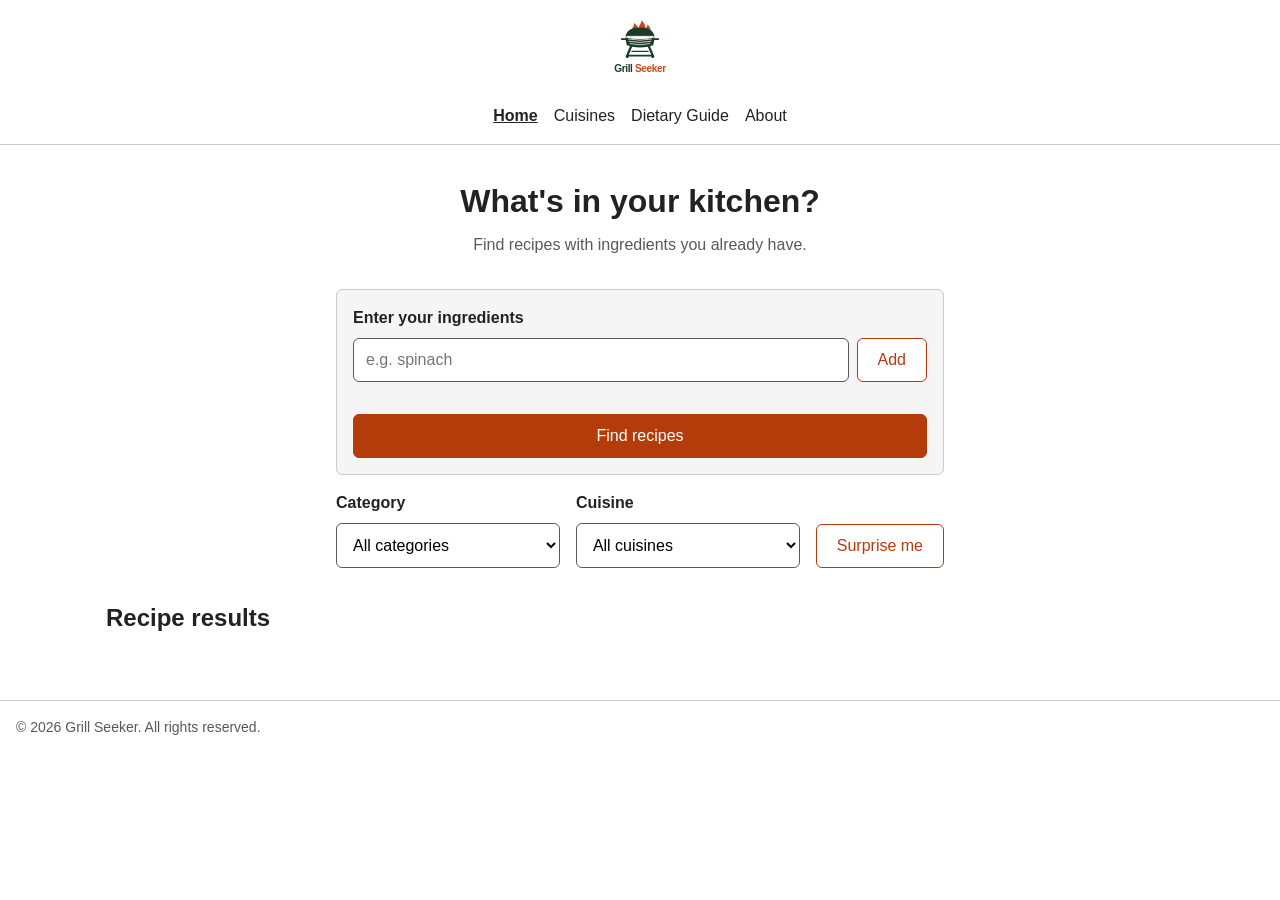
==== index.html @ 00606ddc "updated ingredient placeholder to a single example" ====
<!DOCTYPE html>
<html lang="en">
<head>
    <meta charset="UTF-8">
    <meta name="viewport" content="width=device-width, initial-scale=1.0">
    <meta name="description" content="Find recipes using the ingredients you already have.">
    <title>Grill Seeker | Find recipes from your ingredients</title>
    <link rel="stylesheet" href="assets/css/style.css">
</head>
<body>

    <!-- HEADER: logo and main navigation -->
    <header class="site-header">
        <button class="menu-toggle" aria-expanded="false" aria-controls="main-nav">Menu</button>
        <a href="index.html" class="logo">
    <img src="assets/images/grill-seeker-logo.svg" alt="Grill Seeker - go to homepage">
</a>
        <nav id="main-nav" class="main-nav" aria-label="Main navigation">
            <ul>
                <li><a href="index.html" aria-current="page">Home</a></li>
                <li><a href="cuisines.html">Cuisines</a></li>
                <li><a href="dietary-guide.html">Dietary Guide</a></li>
                <li><a href="about.html">About</a></li>
            </ul>
        </nav>
    </header>

    <main>

        <!-- HERO: heading and short explanation -->
        <section class="hero">
            <h1>What's in your kitchen?</h1>
            <p>Find recipes with ingredients you already have.</p>
        </section>

        <!-- SEARCH: ingredient form -->
        <section class="search">
            <form id="ingredient-form" novalidate>
                <label for="ingredient-input">Enter your ingredients</label>
                <div class="input-row">
                    <input type="text" id="ingredient-input" placeholder="e.g. spinach">
                    <button type="submit">Add</button>
                </div>

                <!-- Error message for empty or invalid input -->
                <p id="ingredient-error" class="error-message" role="alert" hidden></p>

                <!-- Ingredient tags will be added here by JavaScript -->
                <ul id="ingredient-list" class="ingredient-list"></ul>

                <button type="button" id="find-recipes">Find recipes</button>
            </form>
        </section>

        <!-- FILTERS: category, cuisine and random recipe -->
        <section class="filters">
            <div>
                <label for="category-filter">Category</label>
                <select id="category-filter">
                    <option value="">All categories</option>
                </select>
            </div>
            <div>
                <label for="cuisine-filter">Cuisine</label>
                <select id="cuisine-filter">
                    <option value="">All cuisines</option>
                </select>
            </div>
            <button type="button" id="surprise-me">Surprise me</button>
        </section>

        <!-- RESULTS: recipe cards will be added here by JavaScript -->
        <section class="results">
            <h2>Recipe results</h2>
            <p id="results-status" role="status"></p>
            <div id="results-grid" class="results-grid"></div>
        </section>

    </main>

    <!-- FOOTER -->
    <footer class="site-footer">
        <p>&copy; 2026 Grill Seeker. All rights reserved.</p>
    </footer>

    <!-- JavaScript, linked at the bottom of the body -->
    <script src="assets/js/script.js"></script>

</body>
</html>
---- assets/css/style.css ----
/* ==========================================================================
   Grill Seeker - main stylesheet
   ========================================================================== */

/* ---------- Design tokens: colours, fonts and spacing in one place ---------- */
:root {
    --colour-text: #222222;
    --colour-text-light: #595959;
    --colour-background: #ffffff;
    --colour-surface: #f5f5f5;
    --colour-border: #cccccc;
    --colour-accent: #b43c0a;       /* buttons: passes contrast with white text */
    --colour-accent-dark: #8f2e07;  /* hover state */
    --colour-error: #b00020;

    --font-main: Arial, Helvetica, sans-serif;
    --space-small: 0.5rem;
    --space-medium: 1rem;
    --space-large: 2rem;
    --radius: 6px;
}

/* ---------- Base styles ---------- */
*,
*::before,
*::after {
    box-sizing: border-box;
}

body {
    margin: 0;
    font-family: var(--font-main);
    line-height: 1.5;
    color: var(--colour-text);
    background-color: var(--colour-background);
}

/* Clear keyboard focus outline for accessibility */
a:focus-visible,
button:focus-visible,
input:focus-visible,
select:focus-visible {
    outline: 3px solid var(--colour-accent);
    outline-offset: 2px;
}

/* ---------- Header and navigation ---------- */
.site-header {
    padding: var(--space-medium);
    border-bottom: 1px solid var(--colour-border);
    text-align: center;
}

.logo {
    font-size: 1.5rem;
    font-weight: bold;
    color: var(--colour-text);
    text-decoration: none;
}

/* Logo image size */
.logo img {
    display: block;
    height: 80px;
    width: auto;
    margin: 0 auto;
}

.main-nav ul {
    display: flex;
    flex-wrap: wrap;
    justify-content: center;
    gap: var(--space-medium);
    margin: var(--space-small) 0 0;
    padding: 0;
    list-style: none;
}

.main-nav a {
    color: var(--colour-text);
    text-decoration: none;
}

.main-nav a:hover {
    text-decoration: underline;
}

/* Underline the page the user is currently on */
.main-nav a[aria-current="page"] {
    text-decoration: underline;
    font-weight: bold;
}

/* Menu button is hidden until the JavaScript for it is written */
.menu-toggle {
    display: none;
}

/* ---------- Hero ---------- */
.hero {
    padding: var(--space-large) var(--space-medium) var(--space-medium);
    text-align: center;
}

.hero h1 {
    margin: 0 0 var(--space-small);
    font-size: 2rem;
}

.hero p {
    margin: 0;
    color: var(--colour-text-light);
}

/* ---------- Ingredient search form ---------- */
.search {
    max-width: 640px;
    margin: 0 auto;
    padding: var(--space-medium);
}

.search form {
    padding: var(--space-medium);
    background-color: var(--colour-surface);
    border: 1px solid var(--colour-border);
    border-radius: var(--radius);
}

label {
    display: block;
    margin-bottom: var(--space-small);
    font-weight: bold;
}

.input-row {
    display: flex;
    gap: var(--space-small);
}

input[type="text"],
select {
    width: 100%;
    padding: 0.75rem;
    font-size: 1rem;
    font-family: inherit;
    border: 1px solid var(--colour-text-light);
    border-radius: var(--radius);
    background-color: var(--colour-background);
}

/* ---------- Buttons ---------- */
button {
    padding: 0.75rem 1.25rem;
    font-size: 1rem;
    font-family: inherit;
    cursor: pointer;
    border: 1px solid var(--colour-accent);
    border-radius: var(--radius);
    background-color: var(--colour-background);
    color: var(--colour-accent);
}

#find-recipes {
    width: 100%;
    margin-top: var(--space-medium);
    background-color: var(--colour-accent);
    color: #ffffff;
}

#find-recipes:hover {
    background-color: var(--colour-accent-dark);
}

/* ---------- Messages ---------- */
.error-message {
    margin: var(--space-small) 0 0;
    color: var(--colour-error);
    font-weight: bold;
}
/* ---------- Ingredient tags (added by JavaScript) ---------- */
.ingredient-list {
    display: flex;
    flex-wrap: wrap;
    gap: var(--space-small);
    margin: var(--space-medium) 0 0;
    padding: 0;
    list-style: none;
}

.ingredient-tag {
    display: inline-flex;
    align-items: center;
    gap: var(--space-small);
    padding: 0.25rem 0.5rem;
    background-color: var(--colour-background);
    border: 1px solid var(--colour-border);
    border-radius: var(--radius);
}

/* Small remove (x) button inside each tag */
.ingredient-tag button {
    padding: 0 0.4rem;
    border: none;
    background: none;
    font-size: 1.25rem;
    line-height: 1;
    color: var(--colour-text);
}
/* ---------- Ingredient tags (added by JavaScript) ---------- */
.ingredient-list {
    display: flex;
    flex-wrap: wrap;
    gap: var(--space-small);
    margin: var(--space-medium) 0 0;
    padding: 0;
    list-style: none;
}

.ingredient-tag {
    display: inline-flex;
    align-items: center;
    gap: var(--space-small);
    padding: 0.25rem 0.5rem;
    background-color: var(--colour-background);
    border: 1px solid var(--colour-border);
    border-radius: var(--radius);
}

/* Small remove (x) button inside each tag */
.ingredient-tag button {
    padding: 0 0.4rem;
    border: none;
    background: none;
    font-size: 1.25rem;
    line-height: 1;
    color: var(--colour-text);
}
/* ---------- Filters ---------- */
.filters {
    display: grid;
    gap: var(--space-medium);
    max-width: 640px;
    margin: 0 auto;
    padding: 0 var(--space-medium) var(--space-medium);
}
/* ---------- Results ---------- */
.results {
    max-width: 1100px;
    margin: 0 auto;
    padding: var(--space-medium);
}

.results h2 {
    margin: 0 0 var(--space-small);
}

#results-status {
    margin: 0 0 var(--space-medium);
    color: var(--colour-text-light);
}

/* One column on small screens; more columns are added in media queries */
.results-grid {
    display: grid;
    gap: var(--space-medium);
}
/* ---------- Recipe cards (created by JavaScript) ---------- */
.recipe-card {
    display: flex;
    flex-direction: column;
    background-color: var(--colour-background);
    border: 1px solid var(--colour-border);
    border-radius: var(--radius);
    overflow: hidden;
}

.recipe-card img {
    display: block;
    width: 100%;
    height: 200px;
    object-fit: cover;
    background-color: var(--colour-surface);
}

.recipe-card-body {
    display: flex;
    flex-direction: column;
    flex-grow: 1;
    gap: var(--space-small);
    padding: var(--space-medium);
}

.recipe-card h3 {
    margin: 0;
    font-size: 1.125rem;
}

/* Pushes the button to the bottom so all cards line up */
.recipe-card button {
    margin-top: auto;
}
/* ---------- Footer ---------- */
.site-footer {
    margin-top: var(--space-large);
    padding: var(--space-medium);
    border-top: 1px solid var(--colour-border);
    color: var(--colour-text-light);
    font-size: 0.875rem;
}

.site-footer p {
    margin: 0;
}
/* ==========================================================================
   Tablet layout (768px and up)
   ========================================================================== */
@media (min-width: 768px) {

    /* Category, Cuisine and Surprise me sit on one row */
    .filters {
        grid-template-columns: 1fr 1fr auto;
        align-items: end;
    }

    /* Recipe cards in two columns */
    .results-grid {
        grid-template-columns: repeat(2, 1fr);
    }
}
/* ==========================================================================
   Desktop layout (1024px and up)
   ========================================================================== */
@media (min-width: 1024px) {

    /* Recipe cards in three columns */
    .results-grid {
        grid-template-columns: repeat(3, 1fr);
    }
}
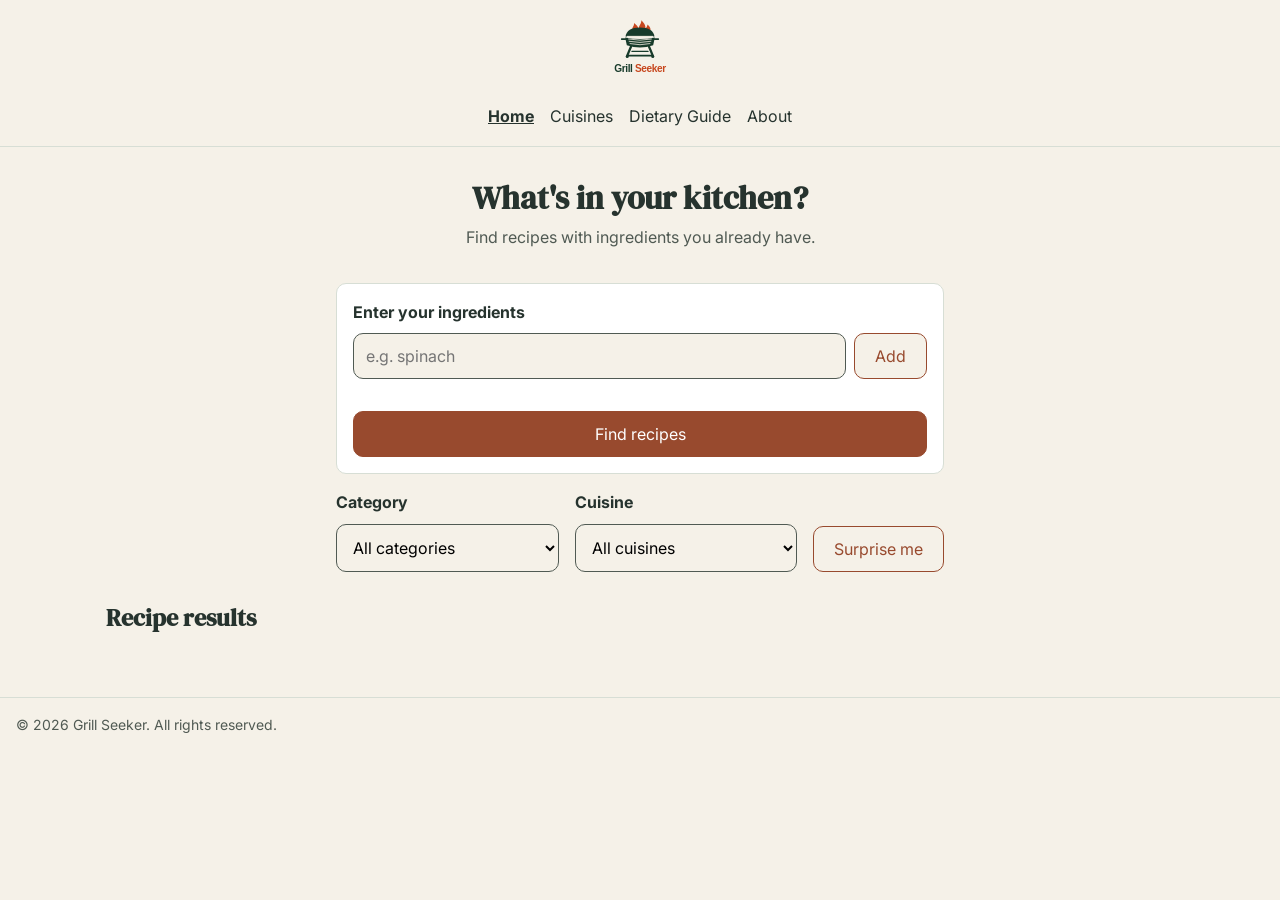
==== commit 5e71980b: "Added google api for font style" ====
--- a/index.html
+++ b/index.html
@@ -5,6 +5,9 @@
     <meta name="viewport" content="width=device-width, initial-scale=1.0">
     <meta name="description" content="Find recipes using the ingredients you already have.">
     <title>Grill Seeker | Find recipes from your ingredients</title>
+    <link rel="preconnect" href="https://fonts.googleapis.com">
+    <link rel="preconnect" href="https://fonts.gstatic.com" crossorigin>
+    <link href="https://fonts.googleapis.com/css2?family=DM+Serif+Display&family=Inter:wght@400;700&display=swap" rel="stylesheet">
     <link rel="stylesheet" href="assets/css/style.css">
 </head>
 <body>
@@ -54,16 +57,32 @@
 
         <!-- FILTERS: category, cuisine and random recipe -->
         <section class="filters">
-            <div>
+                        <div>
                 <label for="category-filter">Category</label>
                 <select id="category-filter">
                     <option value="">All categories</option>
+                    <option value="main course">Main course</option>
+                    <option value="side dish">Side dish</option>
+                    <option value="appetizer">Starter</option>
+                    <option value="soup">Soup</option>
+                    <option value="salad">Salad</option>
+                    <option value="breakfast">Breakfast</option>
+                    <option value="snack">Snack</option>
+                    <option value="dessert">Dessert</option>
                 </select>
             </div>
             <div>
                 <label for="cuisine-filter">Cuisine</label>
                 <select id="cuisine-filter">
                     <option value="">All cuisines</option>
+                    <option value="italian">Italian</option>
+                    <option value="japanese">Japanese</option>
+                    <option value="mexican">Mexican</option>
+                    <option value="indian">Indian</option>
+                    <option value="thai">Thai</option>
+                    <option value="french">French</option>
+                    <option value="chinese">Chinese</option>
+                    <option value="greek">Greek</option>
                 </select>
             </div>
             <button type="button" id="surprise-me">Surprise me</button>
@@ -84,6 +103,7 @@
     </footer>
 
     <!-- JavaScript, linked at the bottom of the body -->
+    <script src="assets/js/menu.js"></script>
     <script src="assets/js/script.js"></script>
 
 </body>
--- a/assets/css/style.css
+++ b/assets/css/style.css
@@ -4,20 +4,44 @@
 
 /* ---------- Design tokens: colours, fonts and spacing in one place ---------- */
 :root {
-    --colour-text: #222222;
-    --colour-text-light: #595959;
-    --colour-background: #ffffff;
-    --colour-surface: #f5f5f5;
-    --colour-border: #cccccc;
-    --colour-accent: #b43c0a;       /* buttons: passes contrast with white text */
-    --colour-accent-dark: #8f2e07;  /* hover state */
-    --colour-error: #b00020;
-
-    --font-main: Arial, Helvetica, sans-serif;
-    --space-small: 0.5rem;
-    --space-medium: 1rem;
-    --space-large: 2rem;
-    --radius: 6px;
+   /* BRAND COLOURS */
+   --colour-primary: #315b46;
+   --colour-primary-dark: #26332e;
+   --colour-accent: #984a2e;
+   --colour-accent-dark: #783921;
+
+   /*text*/
+   --colour-text: #26332e;
+   --colour-text-light: #505a53;
+
+   /*backgrounds*/
+   --colour-background: #f5f1e8;
+   --colour-surface: #ffffff;
+   --colour-surface-alt: #dce5da;
+
+   /*borders*/
+   --colour-border: #d7ded5;
+
+   /*status*/
+   --colour-error: #b00020;
+   --colour-success: #245c3a;
+
+   /*fonts*/
+   --font-main: 'inter', Arial, sans-serif;
+   --font-heading: 'DM Serif Display', Georgia, serif;
+
+   /*spacing*/
+   --space-small: 0.5rem;
+   --space-medium:1rem;
+   --space-large: 2rem;
+   --space-xl: 3rem;
+   
+   /*shapes*/
+   --radius:10px;
+   --radius-large: 14px;
+
+   /*shadows*/
+   --shadow-card: 0 4px 14px rgba(38, 51, 46, 0.07);
 }
 
 /* ---------- Base styles ---------- */
@@ -30,18 +54,27 @@
 body {
     margin: 0;
     font-family: var(--font-main);
-    line-height: 1.5;
+    line-height: 1.6;
     color: var(--colour-text);
     background-color: var(--colour-background);
+}
+
+h1,
+h2,
+h3 {
+    color: var(--colour-text);
+    font-family: var(--font-heading);
+    line-height: 1.2;
 }
 
 /* Clear keyboard focus outline for accessibility */
 a:focus-visible,
 button:focus-visible,
 input:focus-visible,
-select:focus-visible {
+select:focus-visible,
+textarea:focus-visible {
     outline: 3px solid var(--colour-accent);
-    outline-offset: 2px;
+    outline-offset: 3px;
 }
 
 /* ---------- Header and navigation ---------- */
@@ -91,9 +124,24 @@
     font-weight: bold;
 }
 
-/* Menu button is hidden until the JavaScript for it is written */
+/* ---------- Mobile menu (collapsed until the Menu button is used) ---------- */
+.site-header {
+    position: relative;
+}
+
 .menu-toggle {
+    position: absolute;
+    top: var(--space-medium);
+    left: var(--space-medium);
+    padding: 0.5rem 0.75rem;
+}
+
+.main-nav {
     display: none;
+}
+
+.main-nav.is-open {
+    display: block;
 }
 
 /* ---------- Hero ---------- */
@@ -164,7 +212,7 @@
     width: 100%;
     margin-top: var(--space-medium);
     background-color: var(--colour-accent);
-    color: #ffffff;
+    color: var(--colour-surface);
 }
 
 #find-recipes:hover {
@@ -177,6 +225,7 @@
     color: var(--colour-error);
     font-weight: bold;
 }
+
 /* ---------- Ingredient tags (added by JavaScript) ---------- */
 .ingredient-list {
     display: flex;
@@ -206,35 +255,7 @@
     line-height: 1;
     color: var(--colour-text);
 }
-/* ---------- Ingredient tags (added by JavaScript) ---------- */
-.ingredient-list {
-    display: flex;
-    flex-wrap: wrap;
-    gap: var(--space-small);
-    margin: var(--space-medium) 0 0;
-    padding: 0;
-    list-style: none;
-}
-
-.ingredient-tag {
-    display: inline-flex;
-    align-items: center;
-    gap: var(--space-small);
-    padding: 0.25rem 0.5rem;
-    background-color: var(--colour-background);
-    border: 1px solid var(--colour-border);
-    border-radius: var(--radius);
-}
-
-/* Small remove (x) button inside each tag */
-.ingredient-tag button {
-    padding: 0 0.4rem;
-    border: none;
-    background: none;
-    font-size: 1.25rem;
-    line-height: 1;
-    color: var(--colour-text);
-}
+
 /* ---------- Filters ---------- */
 .filters {
     display: grid;
@@ -243,6 +264,7 @@
     margin: 0 auto;
     padding: 0 var(--space-medium) var(--space-medium);
 }
+
 /* ---------- Results ---------- */
 .results {
     max-width: 1100px;
@@ -264,13 +286,15 @@
     display: grid;
     gap: var(--space-medium);
 }
+
 /* ---------- Recipe cards (created by JavaScript) ---------- */
 .recipe-card {
     display: flex;
     flex-direction: column;
-    background-color: var(--colour-background);
+    background-color: var(--colour-surface);
     border: 1px solid var(--colour-border);
-    border-radius: var(--radius);
+    border-radius: var(--radius-large);
+    box-shadow: var(--shadow-card);
     overflow: hidden;
 }
 
@@ -299,6 +323,23 @@
 .recipe-card button {
     margin-top: auto;
 }
+
+/* "View recipe" link styled like a button */
+.recipe-link {
+    margin-top: auto;
+    padding: 0.75rem 1.25rem;
+    text-align: center;
+    text-decoration: none;
+    color: var(--colour-accent);
+    border: 1px solid var(--colour-accent);
+    border-radius: var(--radius);
+}
+
+.recipe-link:hover {
+    background-color: var(--colour-accent);
+    color: var(--colour-surface);
+}
+
 /* ---------- Footer ---------- */
 .site-footer {
     margin-top: var(--space-large);
@@ -311,11 +352,228 @@
 .site-footer p {
     margin: 0;
 }
+
+/* ---------- Cuisines page ---------- */
+.cuisines {
+    max-width: 1100px;
+    margin: 0 auto;
+    padding: var(--space-medium);
+}
+
+/* One column on small screens; more columns are added in media queries */
+.cuisine-grid {
+    display: grid;
+    gap: var(--space-medium);
+}
+
+/* ---------- Cuisine cards (created by JavaScript) ---------- */
+.cuisine-card {
+    display: flex;
+    flex-direction: column;
+    background-color: var(--colour-surface);
+    border: 1px solid var(--colour-border);
+    border-radius: var(--radius-large);
+    box-shadow: var(--shadow-card);
+    overflow: hidden;
+}
+
+.cuisine-card img {
+    display: block;
+    width: 100%;
+    height: 200px;
+    object-fit: cover;
+    background-color: var(--colour-surface);
+}
+
+.cuisine-card-body {
+    display: flex;
+    flex-direction: column;
+    flex-grow: 1;
+    gap: var(--space-small);
+    padding: var(--space-medium);
+}
+
+.cuisine-card h2 {
+    margin: 0;
+    font-size: 1.25rem;
+}
+
+.cuisine-card p {
+    margin: 0;
+    color: var(--colour-text-light);
+}
+
+/* Pushes the Learn more button to the bottom so all cards line up */
+.cuisine-card button {
+    margin-top: auto;
+}
+
+/* ---------- Cuisine detail dialog ---------- */
+.cuisine-dialog {
+    width: min(90%, 480px);
+    padding: var(--space-large) var(--space-medium) var(--space-medium);
+    color: var(--colour-text);
+    background-color: var(--colour-surface);
+    border: 1px solid var(--colour-border);
+    border-radius: var(--radius-large);
+    box-shadow: 0 12px 36px rgba(38, 51, 46, 0.18);
+}
+
+/* Dims the page behind the dialog */
+.cuisine-dialog::backdrop {
+    background-color: rgba(0, 0, 0, 0.6);
+}
+
+.cuisine-dialog h2 {
+    margin: 0 0 var(--space-small);
+}
+
+.cuisine-dialog h3 {
+    margin: var(--space-medium) 0 var(--space-small);
+    font-size: 1.125rem;
+}
+
+.cuisine-dialog ul {
+    margin: 0;
+    padding-left: 1.25rem;
+}
+
+/* Close button in the top right corner */
+.dialog-close {
+    position: absolute;
+    top: var(--space-small);
+    right: var(--space-small);
+    padding: 0.25rem 0.75rem;
+    font-size: 1.5rem;
+    line-height: 1;
+    color: var(--colour-text);
+    background: none;
+    border: none;
+}
+
+/* "See recipes" link styled like a button */
+.dialog-link,
+.home-link {
+    display: inline-block;
+    margin-top: var(--space-medium);
+    padding: 0.75rem 1.25rem;
+    color: var(--colour-surface);
+    text-decoration: none;
+    background-color: var(--colour-accent);
+    border-radius: var(--radius);
+}
+
+.dialog-link:hover,
+.home-link:hover {
+    background-color: var(--colour-accent-dark);
+}
+
+
+/* ---------- Dietary guide page ---------- */
+.diets {
+    max-width: 1100px;
+    margin: 0 auto;
+    padding: var(--space-medium);
+}
+
+/* One column on small screens; more columns are added in media queries */
+.diet-grid {
+    display: grid;
+    gap: var(--space-medium);
+}
+
+
+/* ---------- Diet cards (created by JavaScript) ---------- */
+.diet-card {
+    display: flex;
+    flex-direction: column;
+    gap: var(--space-small);
+    padding: var(--space-medium);
+    background-color: var(--colour-surface);
+    border: 1px solid var(--colour-border);
+    border-radius: var(--radius-large);
+    box-shadow: var(--shadow-card);
+}
+
+.diet-card h2 {
+    margin: 0;
+    font-size: 1.25rem;
+}
+
+.diet-card h3 {
+    margin: var(--space-small) 0 0;
+    font-size: 1rem;
+}
+
+.diet-card p {
+    margin: 0;
+    color: var(--colour-text-light);
+}
+
+.diet-card ul {
+    margin: 0;
+    padding-left: 1.25rem;
+}
+
+/* Reminder that the guide is general information only */
+.notice {
+    max-width: 1100px;
+    margin: 0 auto;
+    padding: var(--space-medium);
+}
+
+.notice p {
+    margin: 0;
+    padding: var(--space-medium);
+    color: var(--colour-text-light);
+    background-color: var(--colour-surface);
+    border: 1px solid var(--colour-border);
+    border-radius: var(--radius);
+}
+
+
+/* Subtle card interaction on mouse/trackpad devices */
+@media (hover: hover) and (pointer: fine) {
+    .recipe-card,
+    .cuisine-card,
+    .diet-card {
+        transition: transform 0.2s ease, box-shadow 0.2s ease;
+    }
+
+    .recipe-card:hover,
+    .cuisine-card:hover,
+    .diet-card:hover {
+        transform: translateY(-3px);
+        box-shadow: 0 8px 22px rgba(38, 51, 46, 0.12);
+    }
+}
+
+/* Respect users who prefer reduced motion */
+@media (prefers-reduced-motion: reduce) {
+    *,
+    *::before,
+    *::after {
+        scroll-behavior: auto !important;
+        animation-duration: 0.01ms !important;
+        animation-iteration-count: 1 !important;
+        transition-duration: 0.01ms !important;
+    }
+}
+
 /* ==========================================================================
    Tablet layout (768px and up)
    ========================================================================== */
 @media (min-width: 768px) {
 
+    /* Full navigation is always shown; the Menu button is not needed */
+    .menu-toggle {
+        display: none;
+    }
+
+    .main-nav {
+        display: block;
+    }
+
     /* Category, Cuisine and Surprise me sit on one row */
     .filters {
         grid-template-columns: 1fr 1fr auto;
@@ -326,6 +584,16 @@
     .results-grid {
         grid-template-columns: repeat(2, 1fr);
     }
+
+    /* Cuisine cards in two columns */
+    .cuisine-grid {
+        grid-template-columns: repeat(2, 1fr);
+    }
+
+    /* Diet cards in two columns */
+    .diet-grid {
+        grid-template-columns: repeat(2, 1fr);
+    }
 }
 /* ==========================================================================
    Desktop layout (1024px and up)
@@ -336,4 +604,16 @@
     .results-grid {
         grid-template-columns: repeat(3, 1fr);
     }
-}+
+    /* Cuisine cards in four columns */
+    .cuisine-grid {
+        grid-template-columns: repeat(4, 1fr);
+    }
+
+    /* Diet cards in three columns */
+    .diet-grid {
+        grid-template-columns: repeat(3, 1fr);
+    }
+}
+
+
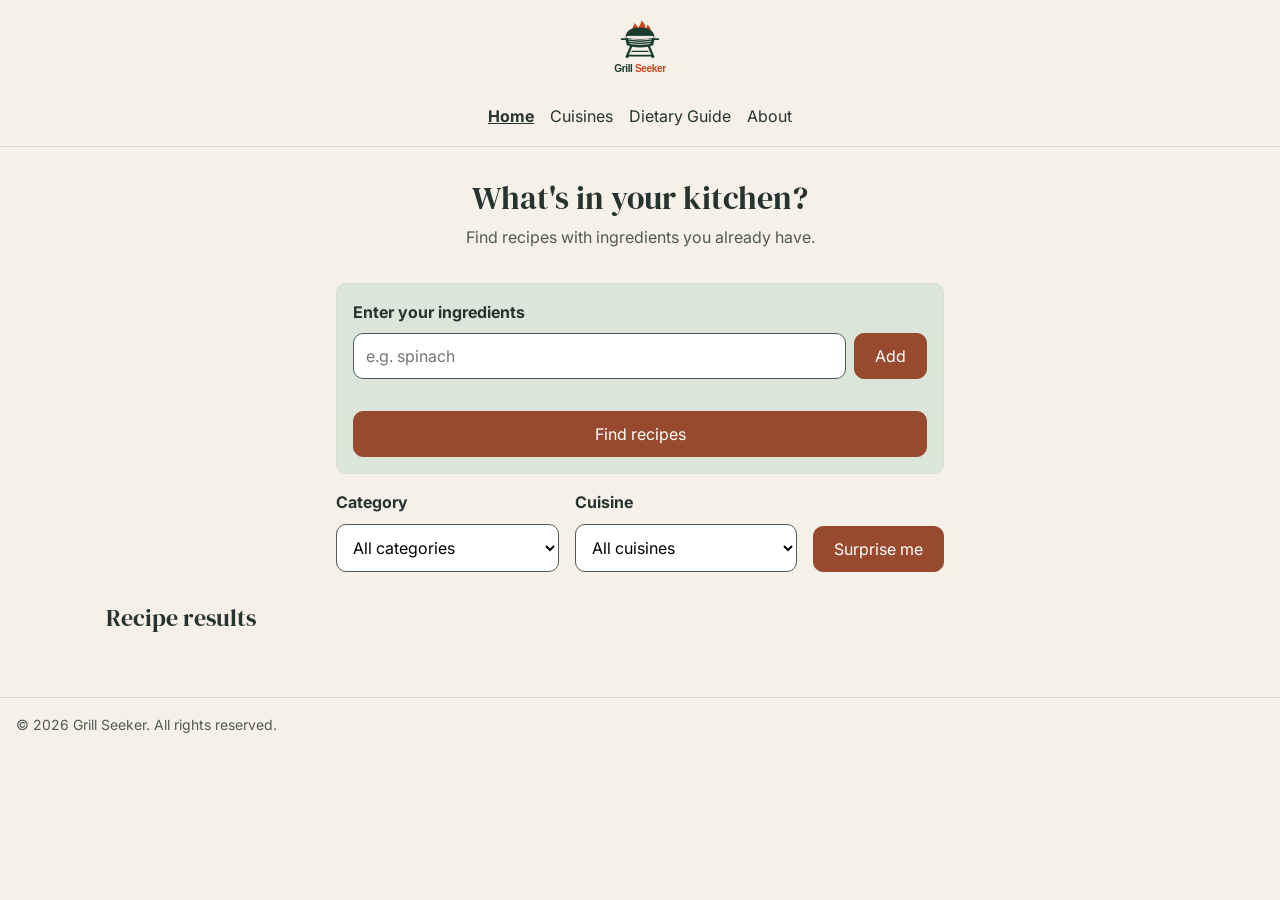
==== commit 33cdacdc: "Added jquery recipe search handler" ====
--- a/index.html
+++ b/index.html
@@ -104,6 +104,7 @@
 
     <!-- JavaScript, linked at the bottom of the body -->
     <script src="assets/js/menu.js"></script>
+    <script src="https://code.jquery.com/jquery-3.7.1.min.js"></script>
     <script src="assets/js/script.js"></script>
 
 </body>
--- a/assets/css/style.css
+++ b/assets/css/style.css
@@ -65,6 +65,7 @@
     color: var(--colour-text);
     font-family: var(--font-heading);
     line-height: 1.2;
+    font-weight: 400;
 }
 
 /* Clear keyboard focus outline for accessibility */
@@ -169,7 +170,7 @@
 
 .search form {
     padding: var(--space-medium);
-    background-color: var(--colour-surface);
+    background-color: var(--colour-surface-alt);
     border: 1px solid var(--colour-border);
     border-radius: var(--radius);
 }
@@ -193,7 +194,7 @@
     font-family: inherit;
     border: 1px solid var(--colour-text-light);
     border-radius: var(--radius);
-    background-color: var(--colour-background);
+    background-color: var(--colour-surface);
 }
 
 /* ---------- Buttons ---------- */
@@ -204,19 +205,18 @@
     cursor: pointer;
     border: 1px solid var(--colour-accent);
     border-radius: var(--radius);
-    background-color: var(--colour-background);
-    color: var(--colour-accent);
+    background-color: var(--colour-accent);
+    color: var(--colour-surface);
+}
+
+button:hover {
+    background-color: var(--colour-accent-dark);
+    border-color: var(--colour-accent-dark);
 }
 
 #find-recipes {
     width: 100%;
     margin-top: var(--space-medium);
-    background-color: var(--colour-accent);
-    color: var(--colour-surface);
-}
-
-#find-recipes:hover {
-    background-color: var(--colour-accent-dark);
 }
 
 /* ---------- Messages ---------- */
@@ -330,14 +330,15 @@
     padding: 0.75rem 1.25rem;
     text-align: center;
     text-decoration: none;
-    color: var(--colour-accent);
+    color: var(--colour-surface);
+    background-color: var(--colour-accent);
     border: 1px solid var(--colour-accent);
     border-radius: var(--radius);
 }
 
 .recipe-link:hover {
-    background-color: var(--colour-accent);
-    color: var(--colour-surface);
+    background-color: var(--colour-accent-dark);
+    border-color: var(--colour-accent-dark);
 }
 
 /* ---------- Footer ---------- */
@@ -450,6 +451,11 @@
     background: none;
     border: none;
 }
+.dialog-close:hover {
+    background: none;
+    color: var(--colour-accent);
+}
+
 
 /* "See recipes" link styled like a button */
 .dialog-link,
@@ -532,17 +538,37 @@
 }
 
 
+/* ---------- About page ---------- */
+.about {
+    max-width: 720px;
+    margin: 0 auto;
+    padding: var(--space-medium);
+}
+
+.about h2 {
+    margin: var(--space-large) 0 var(--space-small);
+    font-size: 1.5rem;
+}
+
+.about p,
+.about ul,
+.about ol {
+    margin: 0 0 var(--space-medium);
+}
+
+.about a {
+    color: var(--colour-accent);
+}
+
 /* Subtle card interaction on mouse/trackpad devices */
 @media (hover: hover) and (pointer: fine) {
     .recipe-card,
-    .cuisine-card,
-    .diet-card {
+    .cuisine-card {
         transition: transform 0.2s ease, box-shadow 0.2s ease;
     }
 
     .recipe-card:hover,
-    .cuisine-card:hover,
-    .diet-card:hover {
+    .cuisine-card:hover {
         transform: translateY(-3px);
         box-shadow: 0 8px 22px rgba(38, 51, 46, 0.12);
     }
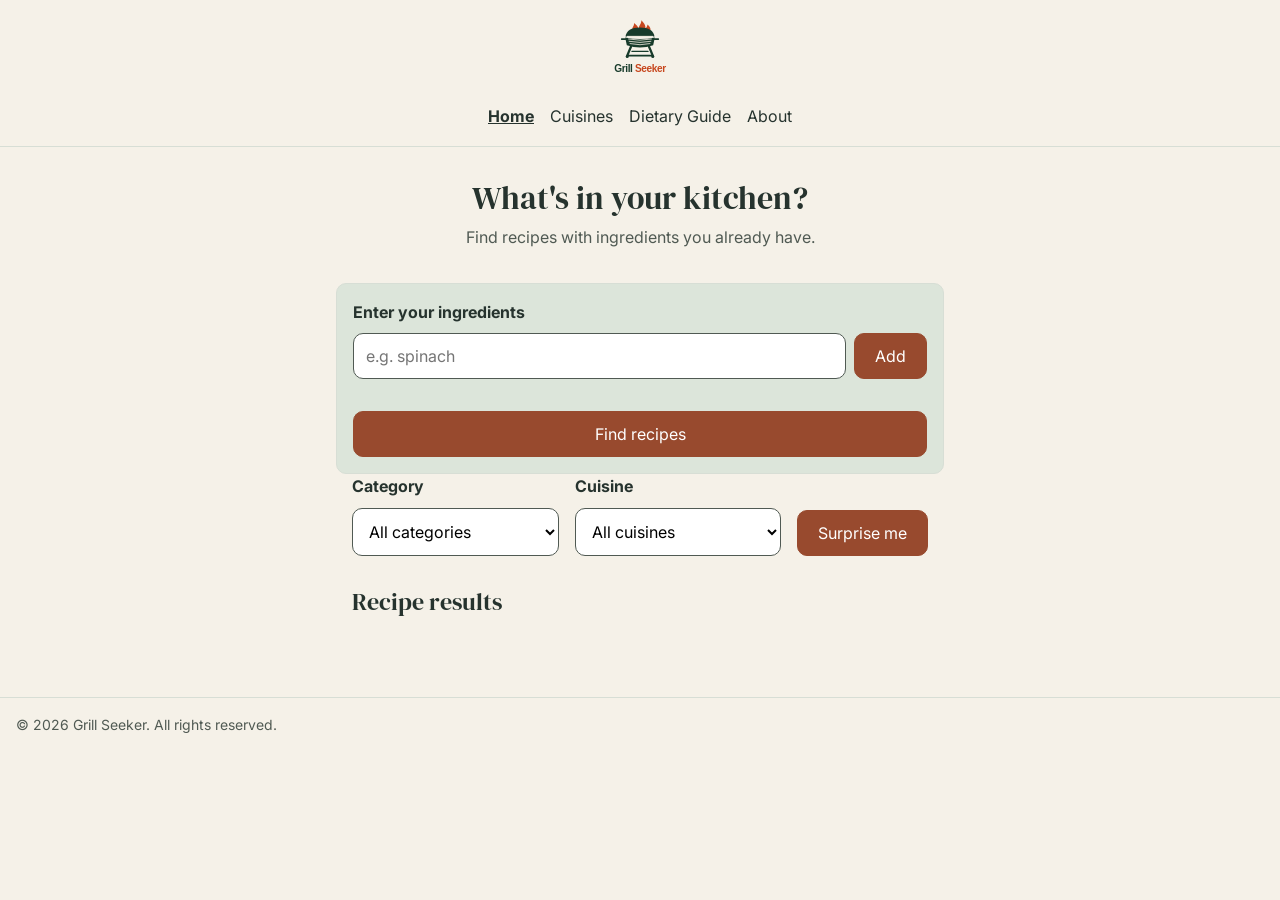
==== commit 9c4c7ac6: "used div for search and filter wrappers, to fix validator warnings" ====
--- a/index.html
+++ b/index.html
@@ -37,7 +37,7 @@
         </section>
 
         <!-- SEARCH: ingredient form -->
-        <section class="search">
+        <div class="search">
             <form id="ingredient-form" novalidate>
                 <label for="ingredient-input">Enter your ingredients</label>
                 <div class="input-row">
@@ -56,7 +56,7 @@
         </section>
 
         <!-- FILTERS: category, cuisine and random recipe -->
-        <section class="filters">
+        <div class="filters">
                         <div>
                 <label for="category-filter">Category</label>
                 <select id="category-filter">
@@ -86,7 +86,7 @@
                 </select>
             </div>
             <button type="button" id="surprise-me">Surprise me</button>
-        </section>
+        </div>
 
         <!-- RESULTS: recipe cards will be added here by JavaScript -->
         <section class="results">
@@ -104,7 +104,7 @@
 
     <!-- JavaScript, linked at the bottom of the body -->
     <script src="assets/js/menu.js"></script>
-    <script src="https://code.jquery.com/jquery-3.7.1.min.js"></script>
+    <script src="libraries/jquery-3.7.1.min.js"></script>
     <script src="assets/js/script.js"></script>
 
 </body>
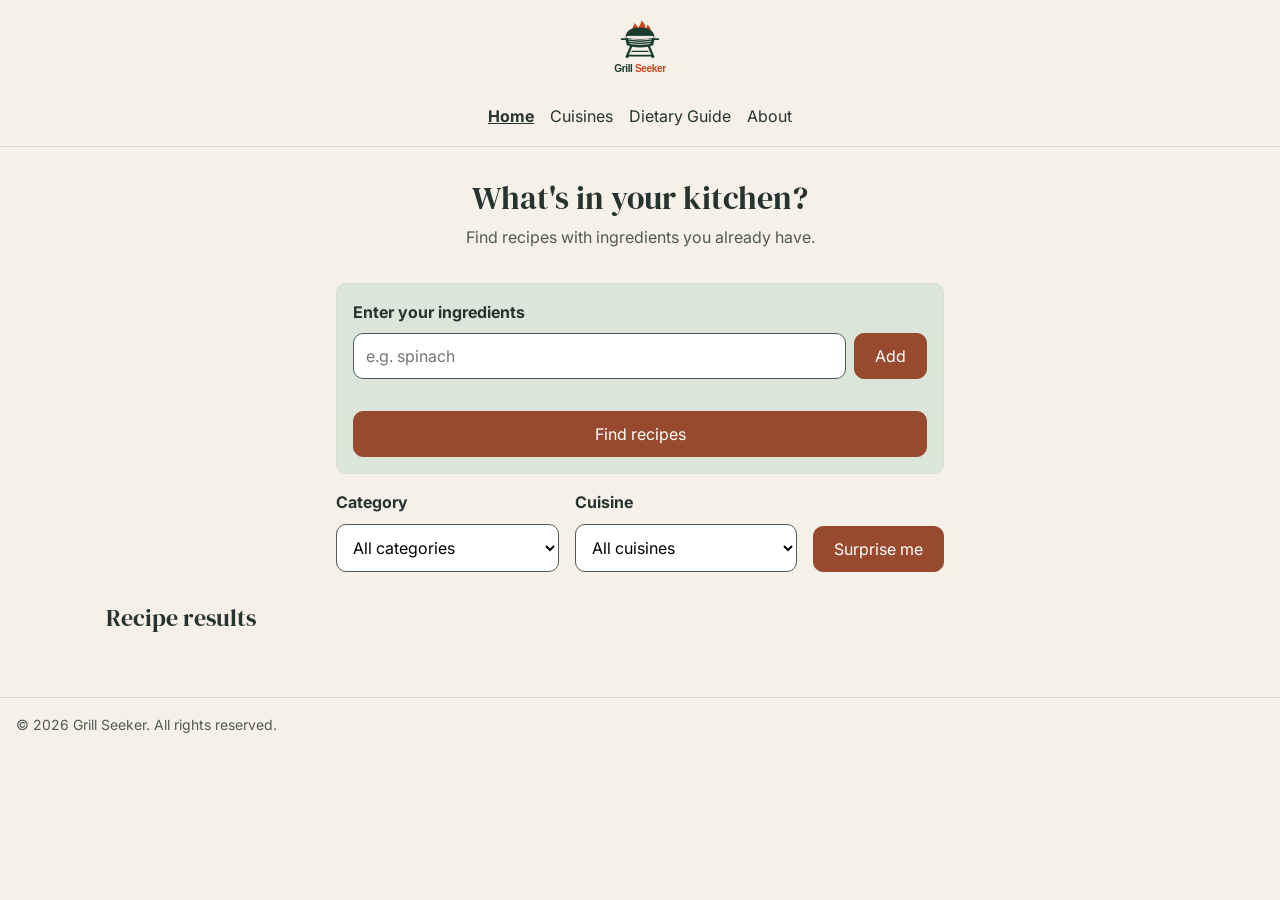
==== commit a6436e71: "closed div update" ====
--- a/index.html
+++ b/index.html
@@ -53,7 +53,7 @@
 
                 <button type="button" id="find-recipes">Find recipes</button>
             </form>
-        </section>
+        </div>
 
         <!-- FILTERS: category, cuisine and random recipe -->
         <div class="filters">
